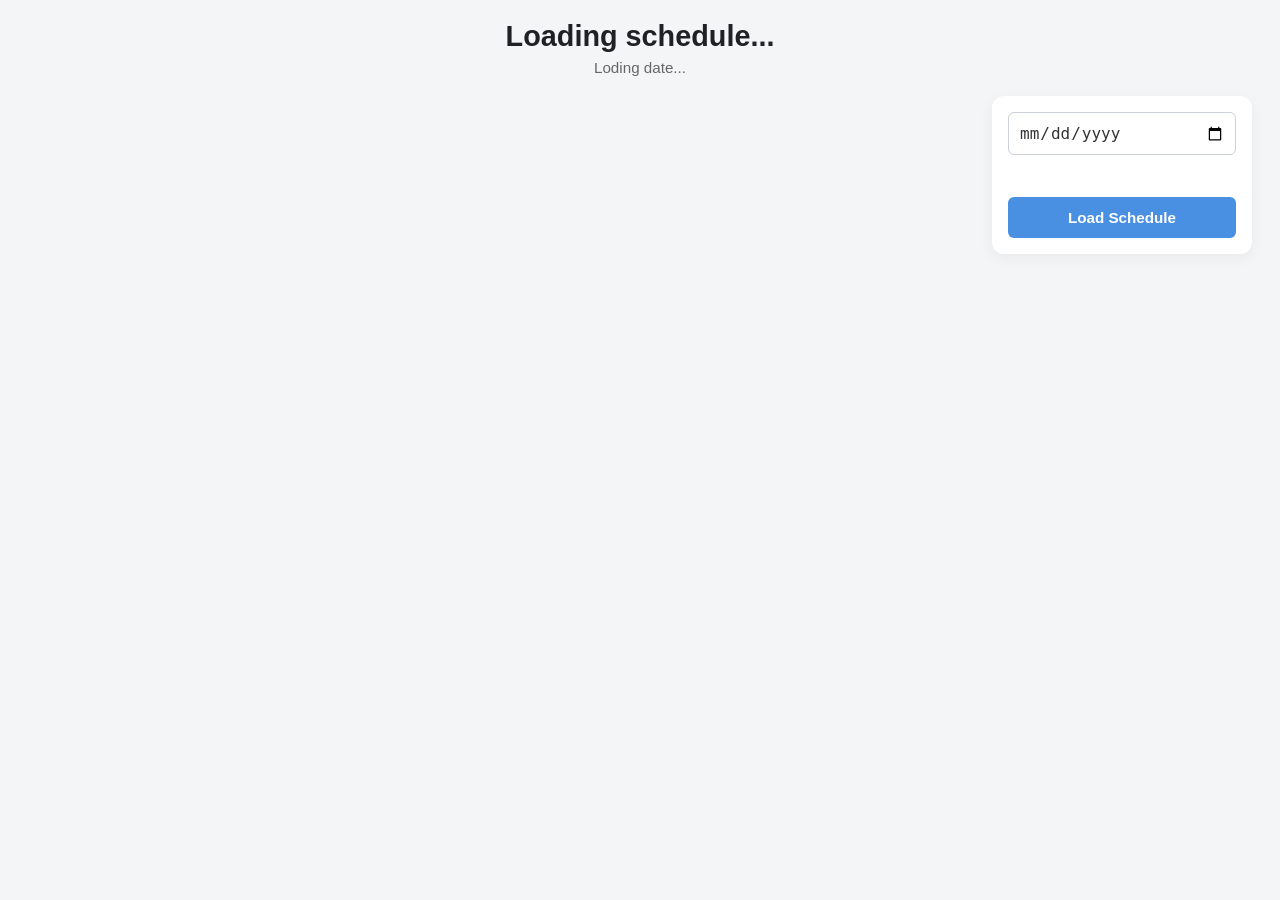
==== index.html @ ee8db7ec "chore: manual setup for deployment" ====
<!DOCTYPE html>
<html lang="en-US">
<head>
    <meta charset="UTF-8">
    <meta name="viewport" content="width=device-width, initial-scale=1.0">

    <link rel="stylesheet" href="style.css">
    <script defer src="app.js"></script>

    <title>Daily Schedule</title>
</head>

<body>
    <header>
        <h1 id="day-schedule">Loading schedule...</h1>
        <p id="current-date">Loding date...</p>
    </header>

    <main>
        <section id="schedule">
            <!-- js generated schedule cards go here -->
        </section>
    </main>

    <div class="load-schedule">
        <input type="date" id="load-schedule-input"> <br>
        <button id="load-schedule">Load Schedule</button>
    </div>

</body>
</html>
---- style.css ----
* {
    box-sizing: border-box;
}

body {
    margin: 0;
    padding: 20px 28px;
    font-family: Arial, sans-serif;
    background: #f4f5f7;
    color: #202124;

    display: grid;
    grid-template-columns: minmax(0, 1fr) 260px;
    grid-template-rows: auto 1fr;
    grid-template-areas:
        "header header"
        "schedule controls";
    gap: 20px 28px;
    align-items: start;
}

/* Header: spans the entire top */
header {
    grid-area: header;
    margin: 0;
    text-align: center;
}

header h1 {
    margin: 0 0 6px;
    font-size: 1.8rem;
}

header p {
    margin: 0;
    color: #666;
    font-size: 0.95rem;
}

/* Schedule: takes all remaining horizontal space */
#schedule {
    grid-area: schedule;
    display: grid;
    grid-template-columns: minmax(0, 1fr);
    gap: 12px;
    align-content: start;
    min-width: 0;
}

/* Individual period cards */
.period-card {
    padding: 16px 18px;
    border-radius: 10px;
    background: white;
    border: 1px solid #ddd;
    box-shadow: 0 2px 5px rgb(0 0 0 / 5%);
}

.period-card h2 {
    margin: 0 0 6px;
    font-size: 1.1rem;
}

.period-card h3 {
    margin: 0 0 6px;
    font-size: 1rem;
}

.period-card p {
    margin: 4px 0;
    color: #555;
    font-size: 0.9rem;
    line-height: 1.4;
}

/* Date selector: compact card on the right */
.load-schedule {
    grid-area: controls;
    align-self: start;

    display: flex;
    flex-direction: column;
    gap: 12px;

    width: 100%;
    min-width: 0;
    margin: 0;
    padding: 16px;

    background: white;
    border-radius: 12px;
    box-shadow: 0 4px 15px rgb(0 0 0 / 5%);
}

#load-schedule-input {
    width: 100%;
    min-width: 0;
    padding: 10px;
    border: 1px solid #ccd1d9;
    border-radius: 6px;
    font-size: 16px;
    color: #333;
    outline: none;
    transition: border-color 0.2s ease;
}

#load-schedule-input:focus {
    border-color: #4a90e2;
}

#load-schedule {
    width: 100%;
    padding: 12px;
    background: #4a90e2;
    color: white;
    border: none;
    border-radius: 6px;
    font-size: 0.95rem;
    font-weight: 600;
    cursor: pointer;
    transition: background-color 0.2s ease;
}

#load-schedule:hover {
    background: #357abd;
}

/* Portrait iPad and smaller screens */
@media (max-width: 700px) {
    body {
        padding: 16px;
        grid-template-columns: minmax(0, 1fr);
        grid-template-rows: auto auto auto;
        grid-template-areas:
            "header"
            "controls"
            "schedule";
        gap: 16px;
    }

    header h1 {
        font-size: 1.5rem;
    }

    .load-schedule {
        max-width: 360px;
    }

    .period-card {
        padding: 12px 14px;
    }
}
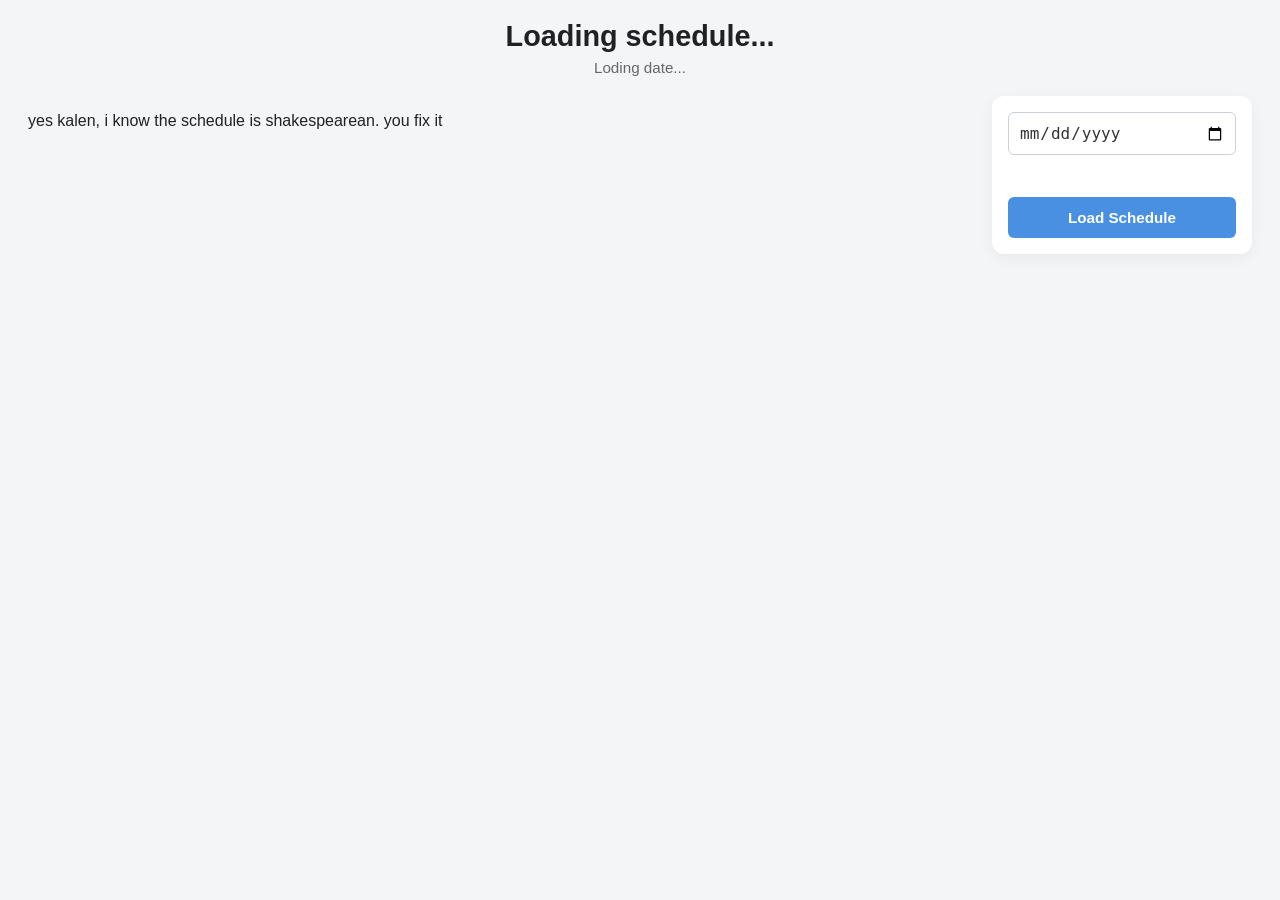
==== commit 80bd493a: "fix it urself 2.0" ====
--- a/index.html
+++ b/index.html
@@ -16,6 +16,8 @@
         <p id="current-date">Loding date...</p>
     </header>
 
+    <p>yes kalen, i know the schedule is shakespearean. you fix it</p>
+
     <main>
         <section id="schedule">
             <!-- js generated schedule cards go here -->
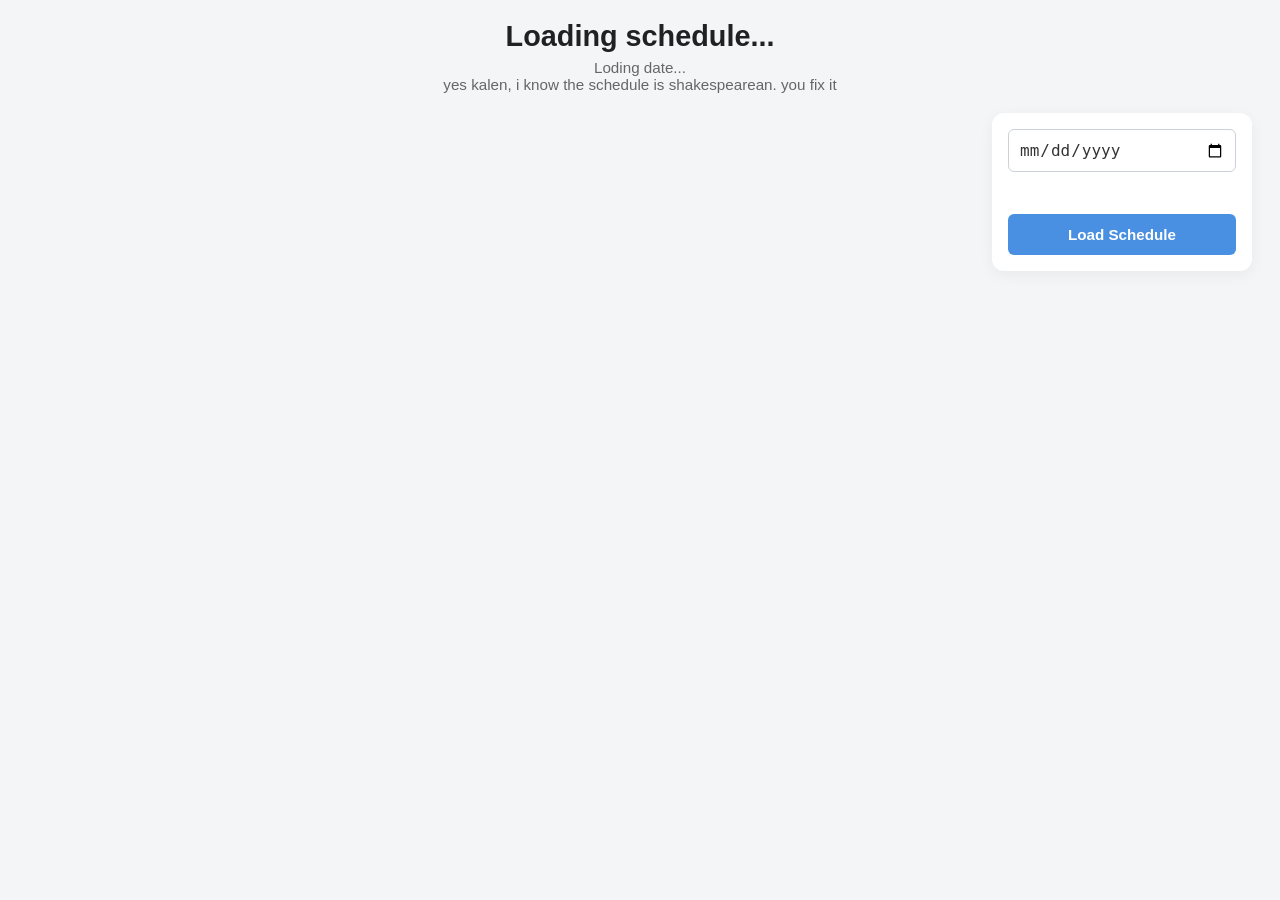
==== commit 86648483: "fix: fix it urself Removed duplicate paragraph about the schedule." ====
--- a/index.html
+++ b/index.html
@@ -14,9 +14,8 @@
     <header>
         <h1 id="day-schedule">Loading schedule...</h1>
         <p id="current-date">Loding date...</p>
+        <p>yes kalen, i know the schedule is shakespearean. you fix it</p>
     </header>
-
-    <p>yes kalen, i know the schedule is shakespearean. you fix it</p>
 
     <main>
         <section id="schedule">
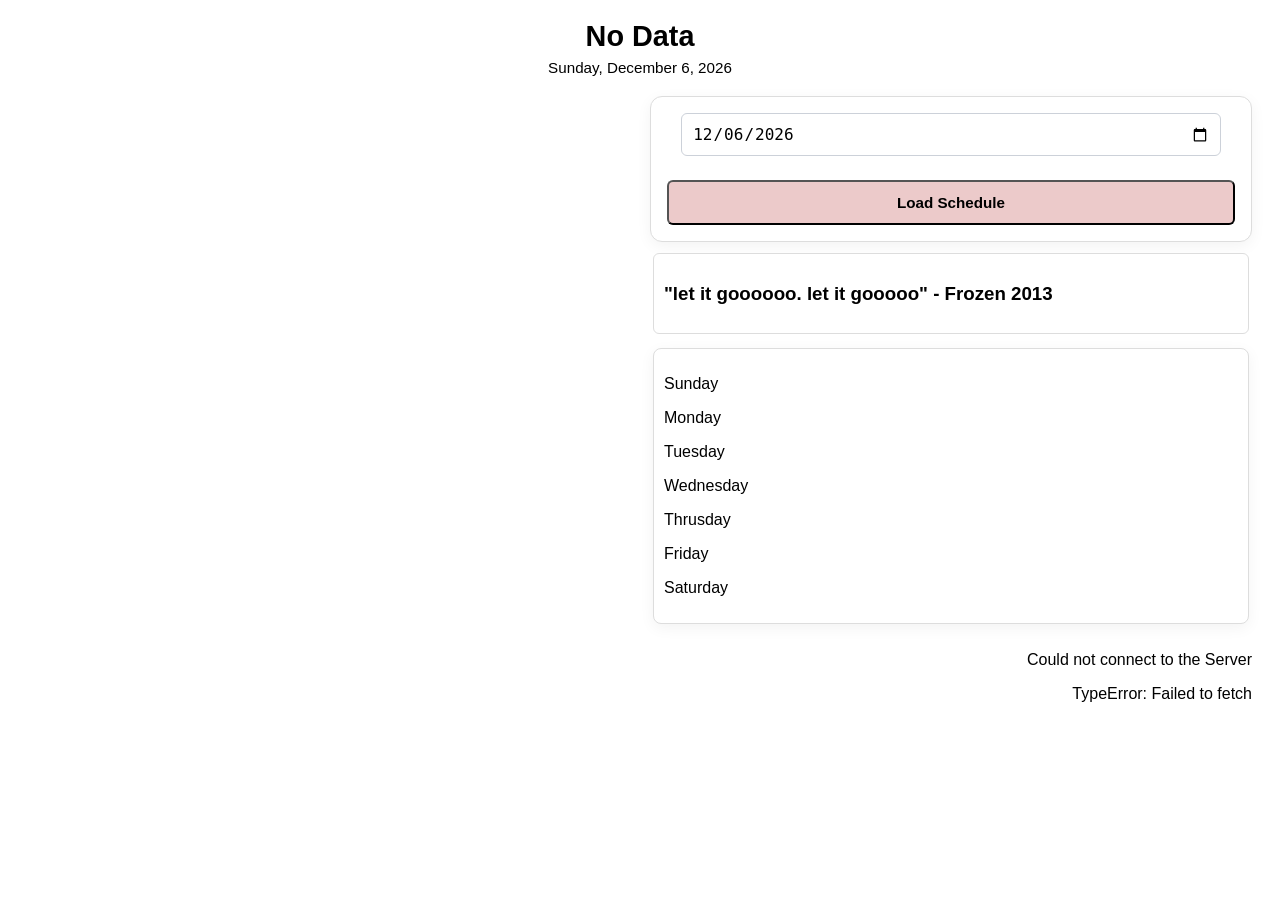
==== commit f745dfe5: "Merge branch 'main' into deploy-client" ====
--- a/index.html
+++ b/index.html
@@ -12,21 +12,42 @@
 
 <body>
     <header>
-        <h1 id="day-schedule">Loading schedule...</h1>
-        <p id="current-date">Loding date...</p>
-        <p>yes kalen, i know the schedule is shakespearean. you fix it</p>
+        <h1 id="day-schedule">Schedule Type</h1>
+        <p id="current-date">Date</p>
     </header>
 
-    <main>
-        <section id="schedule">
+    <main id="schedule">
+        <section>
             <!-- js generated schedule cards go here -->
         </section>
     </main>
 
-    <div class="load-schedule">
-        <input type="date" id="load-schedule-input"> <br>
-        <button id="load-schedule">Load Schedule</button>
-    </div>
+    <section id="right-sidebar">
+        <div class="load-schedule">
+            <input type="date" id="load-schedule-input"> <br>
+            <button id="load-schedule">Load Schedule</button>
+        </div>
+
+        <div class="messages">
+            <h3>"let it goooooo. let it gooooo" - Frozen 2013</h3>
+        </div>
+
+        <div class="week-schedule" id="week-schedule">
+            <p id="sunday" fill="none">Sunday</p>
+            <p id="monday" fill="none">Monday</p>
+            <p id="tuesday" fill="none">Tuesday</p>
+            <p id="wednesday" fill="none">Wednesday</p>
+            <p id="thursday" fill="none">Thrusday</p>
+            <p id="friday" fill="none">Friday</p>
+            <p id="saturday" fill="none">Saturday</p>
+        </div>
+
+        <div class="status">
+            
+            <p id="connection-status">Connection Status</p> 
+            <p id="cache-status">Calendar Status</p>
+        </div>
+    </section>
 
 </body>
 </html>
--- a/style.css
+++ b/style.css
@@ -1,4 +1,17 @@
+:root {
+  --bg-color: white;
+  --card-color: white;
+  --title-color: black;
+  --outside-text-color: black;
 
+  --text-color: black;
+  --head-color: black;
+  --light-text: rgb(80, 77, 77);
+  --button-color: rgb(236, 202, 202);
+  --button-focus-color: rgb(255, 108, 108);
+  --button-text-color: black;
+}
+ 
 * {
     box-sizing: border-box;
 }
@@ -7,34 +20,34 @@
     margin: 0;
     padding: 20px 28px;
     font-family: Arial, sans-serif;
-    background: #f4f5f7;
-    color: #202124;
 
     display: grid;
-    grid-template-columns: minmax(0, 1fr) 260px;
-    grid-template-rows: auto 1fr;
+    grid-template-columns: 1fr 1fr;
+    grid-template-rows: auto auto auto auto auto;
     grid-template-areas:
         "header header"
-        "schedule controls";
-    gap: 20px 28px;
-    align-items: start;
+        "schedule rightside";
+    column-gap: 20px;
+
+    background-color: var(--bg-color);
 }
 
 /* Header: spans the entire top */
 header {
     grid-area: header;
-    margin: 0;
     text-align: center;
+    margin-bottom: 20px;
 }
 
 header h1 {
     margin: 0 0 6px;
     font-size: 1.8rem;
+    color: var(--title-color)
 }
 
 header p {
     margin: 0;
-    color: #666;
+    color: var(--outside-text-color);
     font-size: 0.95rem;
 }
 
@@ -44,15 +57,19 @@
     display: grid;
     grid-template-columns: minmax(0, 1fr);
     gap: 12px;
-    align-content: start;
+    align-items: start;
+    align-self: start;
     min-width: 0;
+
+    background-color: var(--bg-color)
 }
 
 /* Individual period cards */
 .period-card {
     padding: 16px 18px;
     border-radius: 10px;
-    background: white;
+    
+    background-color: var(--card-color);
     border: 1px solid #ddd;
     box-shadow: 0 2px 5px rgb(0 0 0 / 5%);
 }
@@ -60,16 +77,18 @@
 .period-card h2 {
     margin: 0 0 6px;
     font-size: 1.1rem;
+    color: var(--text-color)
 }
 
 .period-card h3 {
     margin: 0 0 6px;
     font-size: 1rem;
+    color: var(--text-color)
 }
 
 .period-card p {
     margin: 4px 0;
-    color: #555;
+    color: var(--light-text);
     font-size: 0.9rem;
     line-height: 1.4;
 }
@@ -78,44 +97,43 @@
 .load-schedule {
     grid-area: controls;
     align-self: start;
+    align-items: center;
 
     display: flex;
     flex-direction: column;
-    gap: 12px;
+    gap: 3px;
 
     width: 100%;
     min-width: 0;
     margin: 0;
     padding: 16px;
 
-    background: white;
+    background-color: var(--card-color);
     border-radius: 12px;
+    border: 1px solid #ddd;
     box-shadow: 0 4px 15px rgb(0 0 0 / 5%);
 }
 
 #load-schedule-input {
-    width: 100%;
+    width: 95%;
     min-width: 0;
     padding: 10px;
     border: 1px solid #ccd1d9;
     border-radius: 6px;
     font-size: 16px;
-    color: #333;
+    color: var(gray);
     outline: none;
     transition: border-color 0.2s ease;
-}
-
-#load-schedule-input:focus {
-    border-color: #4a90e2;
 }
 
 #load-schedule {
     width: 100%;
     padding: 12px;
-    background: #4a90e2;
-    color: white;
-    border: none;
+    background: var(--button-color);
+
+    color: var(--button-text-color);
     border-radius: 6px;
+
     font-size: 0.95rem;
     font-weight: 600;
     cursor: pointer;
@@ -123,33 +141,52 @@
 }
 
 #load-schedule:hover {
-    background: #357abd;
+    background: var(--button-focus-color);
 }
 
-/* Portrait iPad and smaller screens */
-@media (max-width: 700px) {
-    body {
-        padding: 16px;
-        grid-template-columns: minmax(0, 1fr);
-        grid-template-rows: auto auto auto;
-        grid-template-areas:
-            "header"
-            "controls"
-            "schedule";
-        gap: 16px;
-    }
+.status {
+    grid-area: status;
+    align-items: start;
+    
+    align-items: end;
+    text-align: end;
+    margin-top: auto;
 
-    header h1 {
-        font-size: 1.5rem;
-    }
-
-    .load-schedule {
-        max-width: 360px;
-    }
-
-    .period-card {
-        padding: 12px 14px;
-    }
+    color: var(text-color);
 }
 
+.status p {
+    color: var(--outside-text-color)
+}
 
+.week-schedule {
+    grid-area: week;
+    align-items: start;
+    padding: 10px;
+    margin: 3px;
+
+    background-color: var(--card-color);
+    border-radius: 8px;
+    border: 1px solid #ddd;
+    box-shadow: 0 4px 15px rgb(0 0 0 / 5%);;
+}
+
+.messages {
+    grid-area: messages;
+    align-items: start;
+    padding: 10px;
+    margin: 3px;
+    
+    background-color: var(--card-color);
+    border-radius: 6px;
+    border: 1px solid #ddd;
+    border-color: 0 4px 15px rgb(0 0 0 / 5%);
+}
+
+#right-sidebar {
+    grid-area: rightside;
+
+    display: flex;
+    flex-direction: column;
+    gap: 8px;
+}
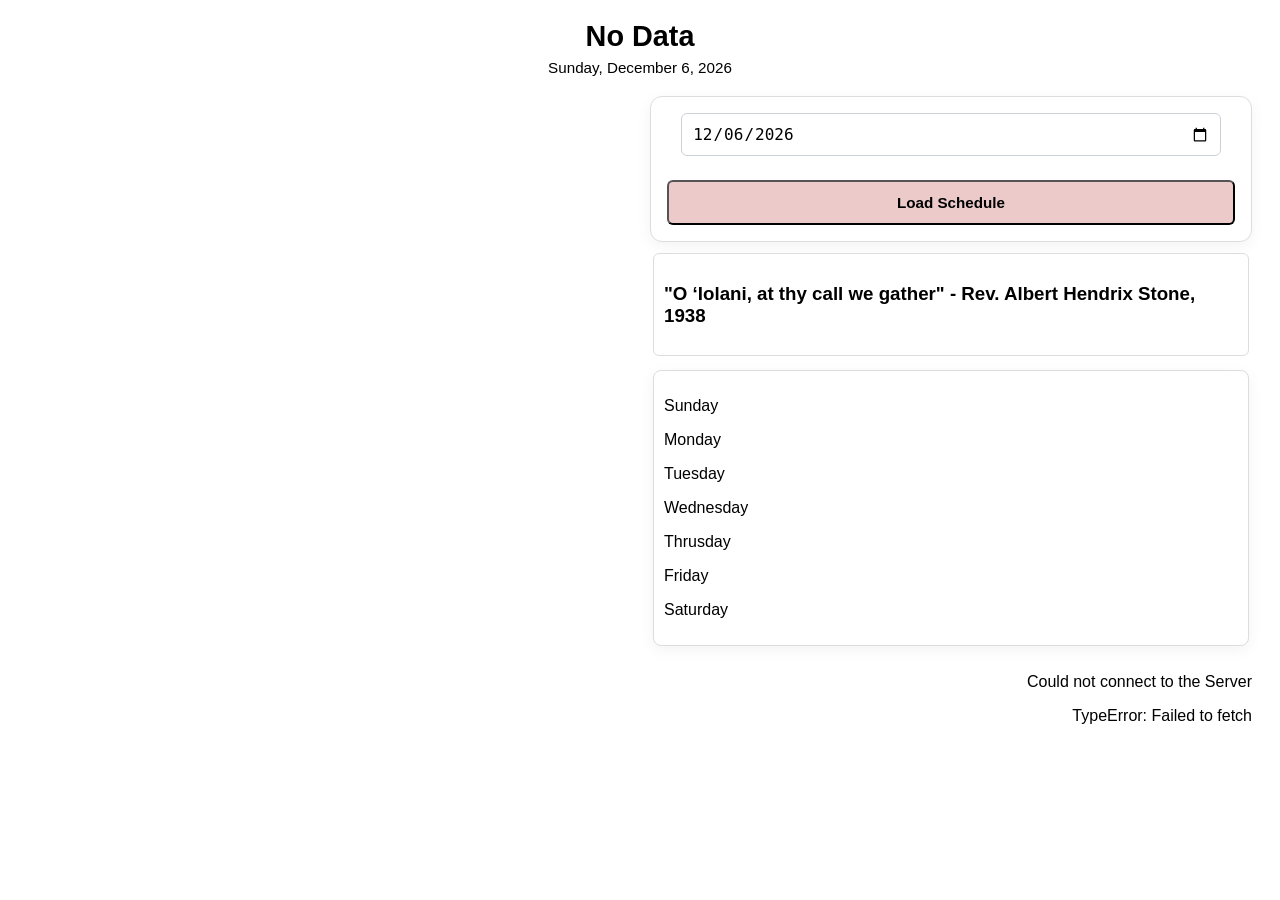
==== commit 8c87afb9: "style: quote update" ====
--- a/index.html
+++ b/index.html
@@ -29,7 +29,7 @@
         </div>
 
         <div class="messages">
-            <h3>"let it goooooo. let it gooooo" - Frozen 2013</h3>
+            <h3>"O ‘Iolani, at thy call we gather" - Rev. Albert Hendrix Stone, 1938</h3>
         </div>
 
         <div class="week-schedule" id="week-schedule">
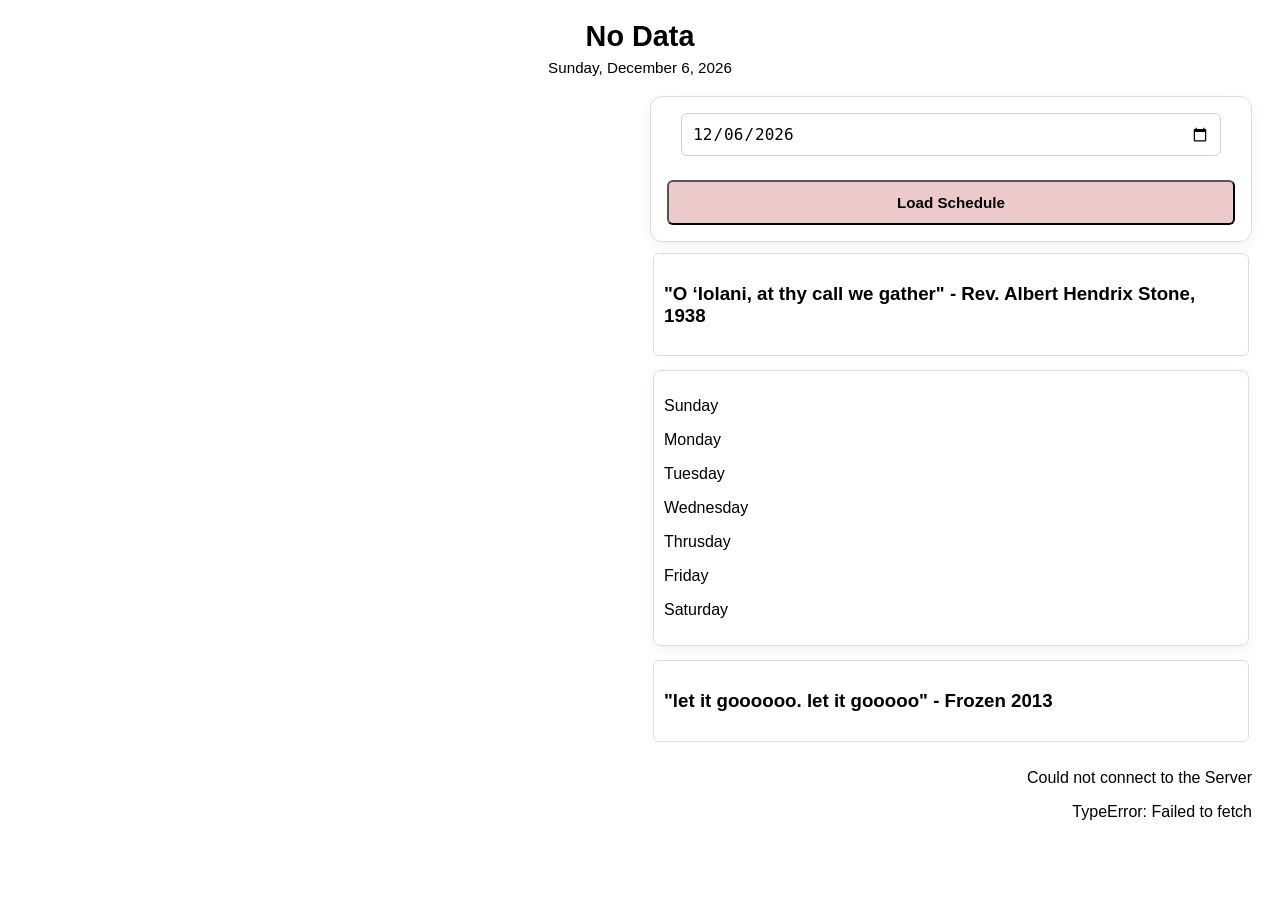
==== commit 7bbc9b1b: "Merge branch 'main' into deploy-client" ====
--- a/index.html
+++ b/index.html
@@ -17,7 +17,7 @@
     </header>
 
     <main id="schedule">
-        <section>
+        <section id="period-cards">
             <!-- js generated schedule cards go here -->
         </section>
     </main>
@@ -42,6 +42,10 @@
             <p id="saturday" fill="none">Saturday</p>
         </div>
 
+        <div class="messages">
+            <h3>"let it goooooo. let it gooooo" - Frozen 2013</h3>
+        </div>
+
         <div class="status">
             
             <p id="connection-status">Connection Status</p> 
--- a/style.css
+++ b/style.css
@@ -183,6 +183,21 @@
     border-color: 0 4px 15px rgb(0 0 0 / 5%);
 }
 
+.timer-body {
+    align-items: center;
+    padding: 10px;
+    margin: 3px;
+    
+    background-color: var(--card-color);
+    border-radius: 6px;
+    border: 1px solid #ddd;
+    border-color: 0 4px 15px rgb(0 0 0 / 5%);
+}
+
+#timer-text {
+    text-align : center;
+}
+
 #right-sidebar {
     grid-area: rightside;
 
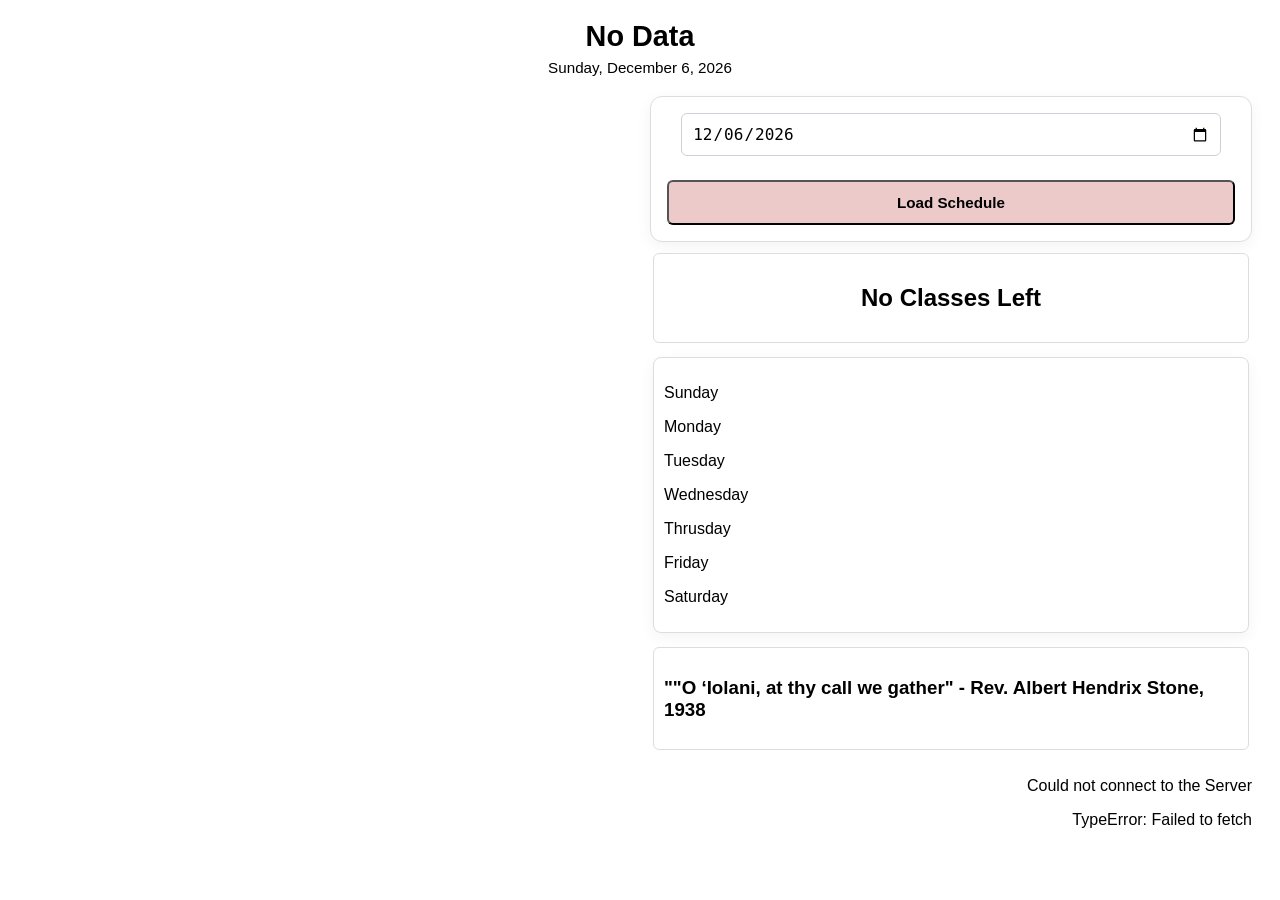
==== commit 422295d7: "fix: overwritten timer button and mistakes in merge" ====
--- a/index.html
+++ b/index.html
@@ -28,8 +28,8 @@
             <button id="load-schedule">Load Schedule</button>
         </div>
 
-        <div class="messages">
-            <h3>"O ‘Iolani, at thy call we gather" - Rev. Albert Hendrix Stone, 1938</h3>
+        <div class="timer-body">
+            <h2 id="timer-text">Time Remaining</h3>
         </div>
 
         <div class="week-schedule" id="week-schedule">
@@ -43,7 +43,7 @@
         </div>
 
         <div class="messages">
-            <h3>"let it goooooo. let it gooooo" - Frozen 2013</h3>
+            <h3>""O ‘Iolani, at thy call we gather" - Rev. Albert Hendrix Stone, 1938</h3>
         </div>
 
         <div class="status">
@@ -54,4 +54,4 @@
     </section>
 
 </body>
-</html>
+</html>
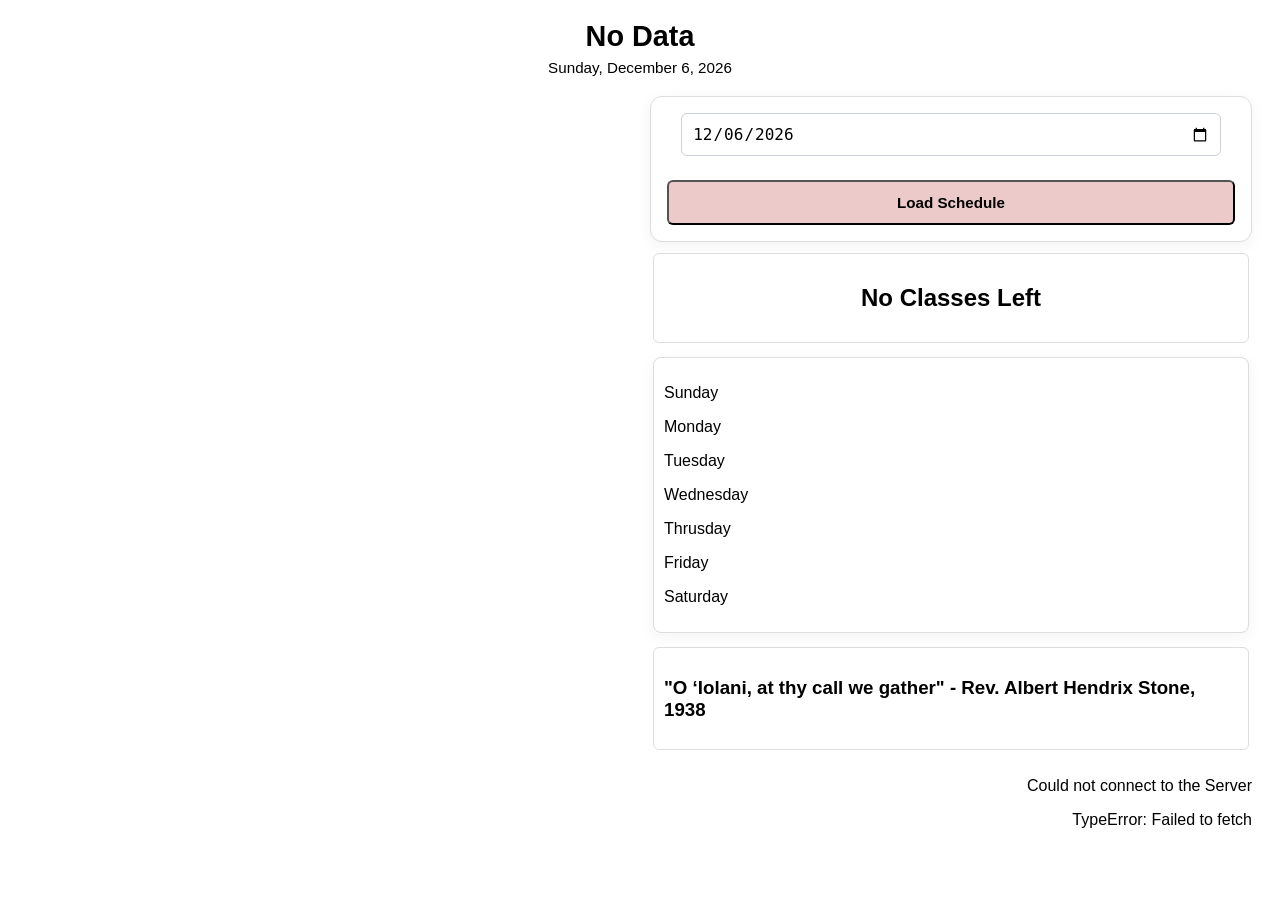
==== commit c54d8acc: "chore: typo fix double quotation marks" ====
--- a/index.html
+++ b/index.html
@@ -43,7 +43,7 @@
         </div>
 
         <div class="messages">
-            <h3>""O ‘Iolani, at thy call we gather" - Rev. Albert Hendrix Stone, 1938</h3>
+            <h3>"O ‘Iolani, at thy call we gather" - Rev. Albert Hendrix Stone, 1938</h3>
         </div>
 
         <div class="status">
